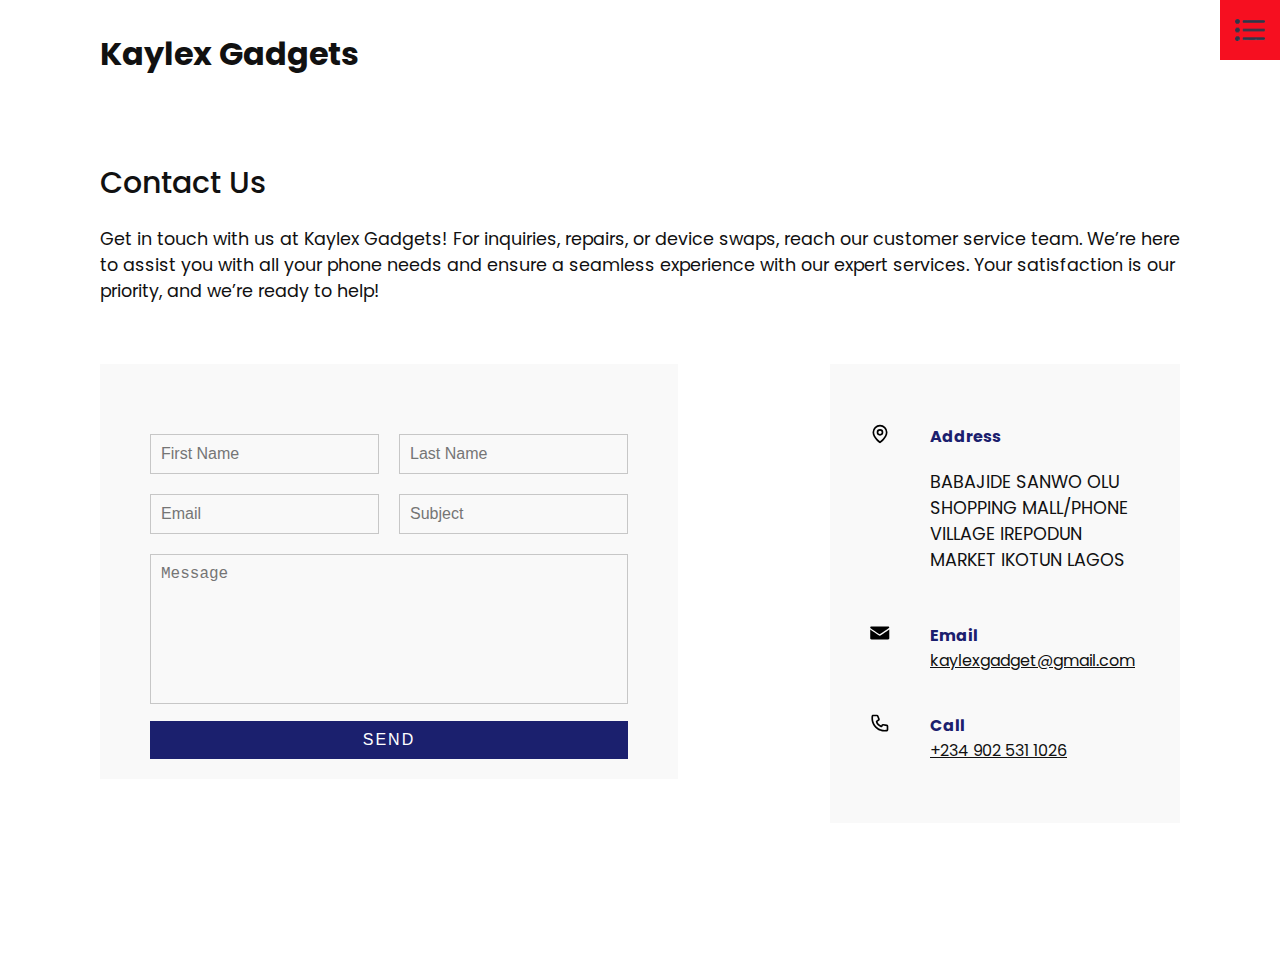
==== contact.html @ 6c5bc541 "first commit" ====
<!DOCTYPE html>
<html lang="en">
  <head>
    <meta charset="UTF-8" />
    <meta name="viewport" content="width=device-width, initial-scale=1.0" />
    <link rel="stylesheet" href="css/style.css" />
    <title>Kaylex Gadgets</title>
  </head>
  <body>
    <header>
      <div class="logo">Kaylex Gadgets</div>
      <div class="toggle"></div>
      <div class="navigation">
        <ul>
          <li><a href="index.html">Home</a></li>
          <li><a href="services.html">Services</a></li>
          <li><a href="work.html">Work</a></li>
          <li><a href="contact.html">Contact</a></li>
        </ul>
        <div class="social-bar">
          <ul>
            <li>
              <a
                href="https://www.tiktok.com/@kaylex_gadget?_t=ZM-8uFKVIPSW0d&_r=1"
              >
                <img src="images/OIP.jfif" target="_blank" alt="" />
              </a>
            </li>
            <li>
              <a href="https://whatsapp.com">
                <img src="images/OIP (1).jfif" target="_blank" alt="" />
              </a>
            </li>
            <li>
              <a
                href="https://www.tiktok.com/@kaylex_gadget?_t=ZM-8uFKVIPSW0d&_r=1"
              >
                <img src="images/download.jfif" target="_blank" alt="" />
              </a>
            </li>
          </ul>
          <a href="kaylexgadget@gmail.com" class="email-icon">
            <img src="images/OIP2.jfif" alt="" />
          </a>
        </div>
      </div>
    </header>

    <section>
      <div class="title">
        <h1>Contact Us</h1>
        <p>
          Get in touch with us at Kaylex Gadgets! For inquiries, repairs, or
          device swaps, reach our customer service team. We’re here to assist
          you with all your phone needs and ensure a seamless experience with
          our expert services. Your satisfaction is our priority, and we’re
          ready to help!
        </p>
      </div>
      <div class="contact">
        <div class="contact-form">
          <form name="contact-form" method="POST" data-netlify="true">
              <div class="row">
                  <div class="input50">
                      <input type="text" name="first-name" placeholder="First Name" />
                  </div>
                  <div class="input50">
                      <input type="text" name="last-name" placeholder="Last Name" />
                  </div>
              </div>
              <div class="row">
                  <div class="input50">
                      <input type="email" name="email" placeholder="Email" />
                  </div>
                  <div class="input50">
                      <input type="text" name="subject" placeholder="Subject" />
                  </div>
              </div>
              <div class="row">
                  <div class="input100">
                      <textarea name="message" placeholder="Message"></textarea>
                  </div>
              </div>
              <div class="row">
                  <div class="input100">
                      <input type="submit" value="Send" />
                  </div>
              </div>
              <!-- Hidden field to specify the form name -->
              <input type="hidden" name="form-name" value="contact-form" />
          </form>
      </div>      

        <div class="contact-info">
            <div class="info-box">
                <img src="images/location.svg" class="contact-icon" alt="">
                <div class="details">
                    <h4>Address</h4>
                    <p>BABAJIDE SANWO OLU SHOPPING MALL/PHONE VILLAGE IREPODUN MARKET IKOTUN LAGOS</p>
                </div>
            </div>
            <div class="info-box">
                <img src="images/email.svg" class="contact-icon" alt="">
                <div class="details">
                    <h4>Email</h4>
                    <a href="mailto:kaylexgadget@gmail.com">kaylexgadget@gmail.com</a>
                </div>
            </div>
            <div class="info-box">
                <img src="images/call.svg" class="contact-icon" alt="">
                <div class="details">
                    <h4>Call</h4>
                    <a href="tel:+234 902 531 1026">+234 902 531 1026</a>
                </div>
            </div>
        </div>
      </div>
    </section>

    <script src="js/script.js"></script>
  </body>
</html>
---- css/style.css ----
@import url('https://fonts.googleapis.com/css2?family=Poppins:wght@200;300;400;500;700;800;900&display=swap');

:root {
    --primary-color: #f60f20;
}

/* BASE STYLES */
* {
    box-sizing: border-box;
    margin: 0;
    padding: 0;
}

html, 
body {
    font-family: 'Poppins', sans-serif;
    color: #111;
}

h1 {
    font-size: 30px;
    font-weight: 500;
}

p{
    margin: 20px 0 10px;
    font-size: 1.1rem;
}

section {
    display: flex;
    flex-direction: column;
    height: 100vh;
    align-items: center;
    padding: 100px;
    margin-top: 60px;
}

section.home {
    flex-direction: row;
    margin-top: 0;
}

/* BUTTON */
.btn {
    cursor: pointer;
    display: inline-block;
    background: var(--primary-color);
    color: #fff;
    text-decoration: none;
    padding: 10px 30px;
    margin: 20px 0;
    border: 0;
}

.btn:hover {
    transform: scale(0.98);
}

.logo {
    position: absolute;
    top: 30px;
    left: 100px;
    font-size: 2rem;
    font-weight: 700;
    z-index: 20;
}

/* TOGGLE */
.toggle {
    position: fixed;
    top: 0;
    right: 0;
    width: 60px;
    height: 60px;
    background: var(--primary-color) url(../images/OIP3.png);
    background-size: 30px;
    background-position: center;
    background-repeat: no-repeat;
    z-index: 20;
    cursor: pointer;
}

.toggle.active {
    background: var(--primary-color) url(../images/OIP4.png);
    background-size: 25px;
    background-position: center;
    background-repeat: no-repeat;
}

/* NAVIGATION */
.navigation {
    position: fixed;
    top: 0;
    left: 100%;
    width: 100%;
    height: 100%;
    background-color: #fff;
    z-index: 15;
    display: flex;
    justify-content: center;
    align-items: center;
}

.navigation.active {
    left: 0;
}

.navigation ul {
    position: relative;
}

.navigation ul li {
    position: relative;
    list-style: none;
    text-align: center;
}

.navigation ul li a {
    font-size: 2.2rem;
    color: #111;
    text-decoration: none;
    font-weight: 300;
}

.navigation ul li a:hover {
    color: var(--primary-color);
}

.navigation .social-bar {
    position: absolute;
    top: 0;
    left: 0;
    width: 60px;
    height: 100%;
    display: flex;
    justify-content: center;
    align-items: center;
}

.navigation .social-bar a {
    display: inline-block;
    transform: scale(0.5);
}

.navigation .email-icon {
    position: absolute;
    bottom: 20px;
    transform: scale(0.5);
}

.social-bar img {
    width: 40px;
    height: 40px;
  }

/* HOMEPAGE */
.home-content {
    position: relative;
    z-index: 10;
    max-width: 600px;
}

.home-img {
    position: absolute;
    bottom: 0;
    right: 0;
    height: 110%;
}

/* SERVICES */
.services {
    margin-top: 40px;
    display: grid;
    grid-template-columns: repeat(3, 1fr);
    gap: 40px;
    text-align: center;
}

.services .service {
    padding: 30px;
}

.services .service:hover {
    box-shadow: 0 10px 30px rgba(0, 0, 0, 0.2);
}

.services .service h2 {
    font-size: 24px;
    font-weight: 500;
    margin-top: 20px;
    color: #1b206e;
}

.services .service .icon img {
    max-width: 100px;
}

/* WORK PAGE */
.portfolio {
    display: flex;
    flex-wrap: wrap;
    justify-content: center;
    margin-top: 20px;
}

.portfolio .item {
    position: relative;
    width: 300px;
    height: 300px;
    margin: 5px;
}

.portfolio .item img {
    width: 100%;
    height: 100%;
}

.portfolio .item .action {
    position: absolute;
    top: 0;
    left: 0;
    width: 100%;
    height: 100%;
    background: rgba(0, 0, 0, 0.8);
    display: flex;
    justify-content: center;
    align-items: center;
    opacity: 0;
    transition: 0.5s;
}

.portfolio .item:hover .action {
    opacity: 1;
}

.portfolio .item .action a {
    display: inline-block;
    color: #fff;
    text-decoration: none;
    border: 1px solid #fff;
    padding: 5px 15px;
}

/* CONTACT */
.contact {
    position: relative;
    width: 100%;
    margin-top: 50px;
    display: flex;
    justify-content: space-between;
    align-items: flex-start;
}

.contact-form {
    position: relative;
    background: #f9f9f9;
    width: calc(100% -400px);
    padding: 60px 40px 20px;
}

.contact-form form {
    width: 100%;
}

.contact-form .row {
    width: 100%;
    display: flex;
}

.contact-form .input50 {
    width: 50%;
    margin: 0 10px;
}

.contact-form .input100 {
    width: 100%;
    margin: 0 10px;
}

.contact-form .row input,
.contact-form .row textarea {
    position: relative;
    border: 1px solid rgba(0, 0, 0, 0.2);
    color: #111;
    background: transparent;
    width: 100%;
    padding: 10px;
    outline: none;
    font-size: 16px;
    font-weight: 300;
    margin: 10px 0;
    resize: none;

}

.contact-form .row textarea {
    height: 150px;
}

.contact-form .row input[type='submit'] {
    background-color: #1b206e;
    color: #fff;
    margin: 0;
    text-transform: uppercase;
    letter-spacing: 2px;
    font-weight: 300;
    border: 0;
    cursor: pointer;
}

.contact-info {
    width: 350px;
    background: #f9f9f9;
    padding: 60px 40px 20px;
}

.contact-info .info-box {
    display: flex;
    align-items: flex-start;
    margin-bottom: 40px;
}

.contact-info .info-box .contact-icon {
    width: 20px;
    margin-right: 40px;
}

.contact-info .info-box .details h4 {
    color: #1b206e;
}

.contact-info .info-box .details p,
.contact-info .info-box .details a {
    color: #111;
}

@media (max-width: 1068px) {
    .home-img {
        display: none;
    }

    .logo {
        top: 10px;
        left: 40px;
        font-size: 1.5rem;
    }

    section {
        padding: 100px 40px;
    }

    .navigation ul li a {
        font-size: 2rem;
    }

    .services {
        grid-template-columns: repeat(2, 1fr);
    }

    .contact {
        flex-direction: column;
    }

    .contact-form {
        width: 100%;
        padding: 30px 30px 20px;
    }

    .contact-form .row {
        flex-direction: column;
    }

    .contact-form .input50,
    .contact-form .input100 {
        width: 100%;
        margin: 0;
    }

    .contact-info {
        width: 100%;
        margin-top: 20px;
        padding: 30px 30px 20px;
    }
}

@media (max-width: 768px) {
    .services {
        grid-template-columns: 1fr;
    }

    .services .service {
        box-shadow: 0 10px 30px rgba(0, 0, 0, 0.2);
    }
}
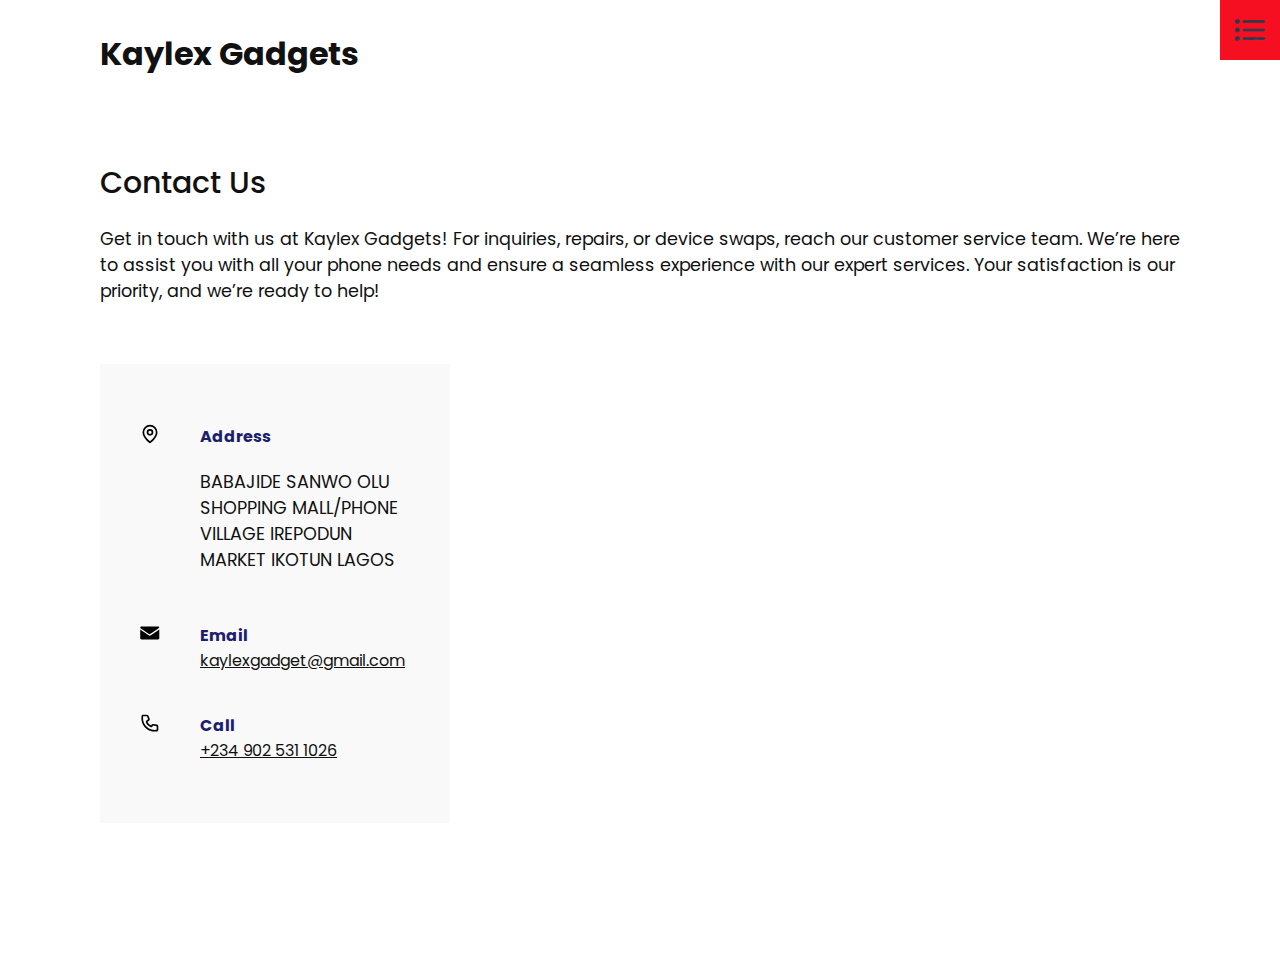
==== commit 019a317b: "Update contact.html" ====
--- a/contact.html
+++ b/contact.html
@@ -57,40 +57,7 @@
           ready to help!
         </p>
       </div>
-      <div class="contact">
-        <div class="contact-form">
-          <form name="contact-form" method="POST" data-netlify="true">
-              <div class="row">
-                  <div class="input50">
-                      <input type="text" name="first-name" placeholder="First Name" />
-                  </div>
-                  <div class="input50">
-                      <input type="text" name="last-name" placeholder="Last Name" />
-                  </div>
-              </div>
-              <div class="row">
-                  <div class="input50">
-                      <input type="email" name="email" placeholder="Email" />
-                  </div>
-                  <div class="input50">
-                      <input type="text" name="subject" placeholder="Subject" />
-                  </div>
-              </div>
-              <div class="row">
-                  <div class="input100">
-                      <textarea name="message" placeholder="Message"></textarea>
-                  </div>
-              </div>
-              <div class="row">
-                  <div class="input100">
-                      <input type="submit" value="Send" />
-                  </div>
-              </div>
-              <!-- Hidden field to specify the form name -->
-              <input type="hidden" name="form-name" value="contact-form" />
-          </form>
-      </div>      
-
+      <div class="contact">    
         <div class="contact-info">
             <div class="info-box">
                 <img src="images/location.svg" class="contact-icon" alt="">
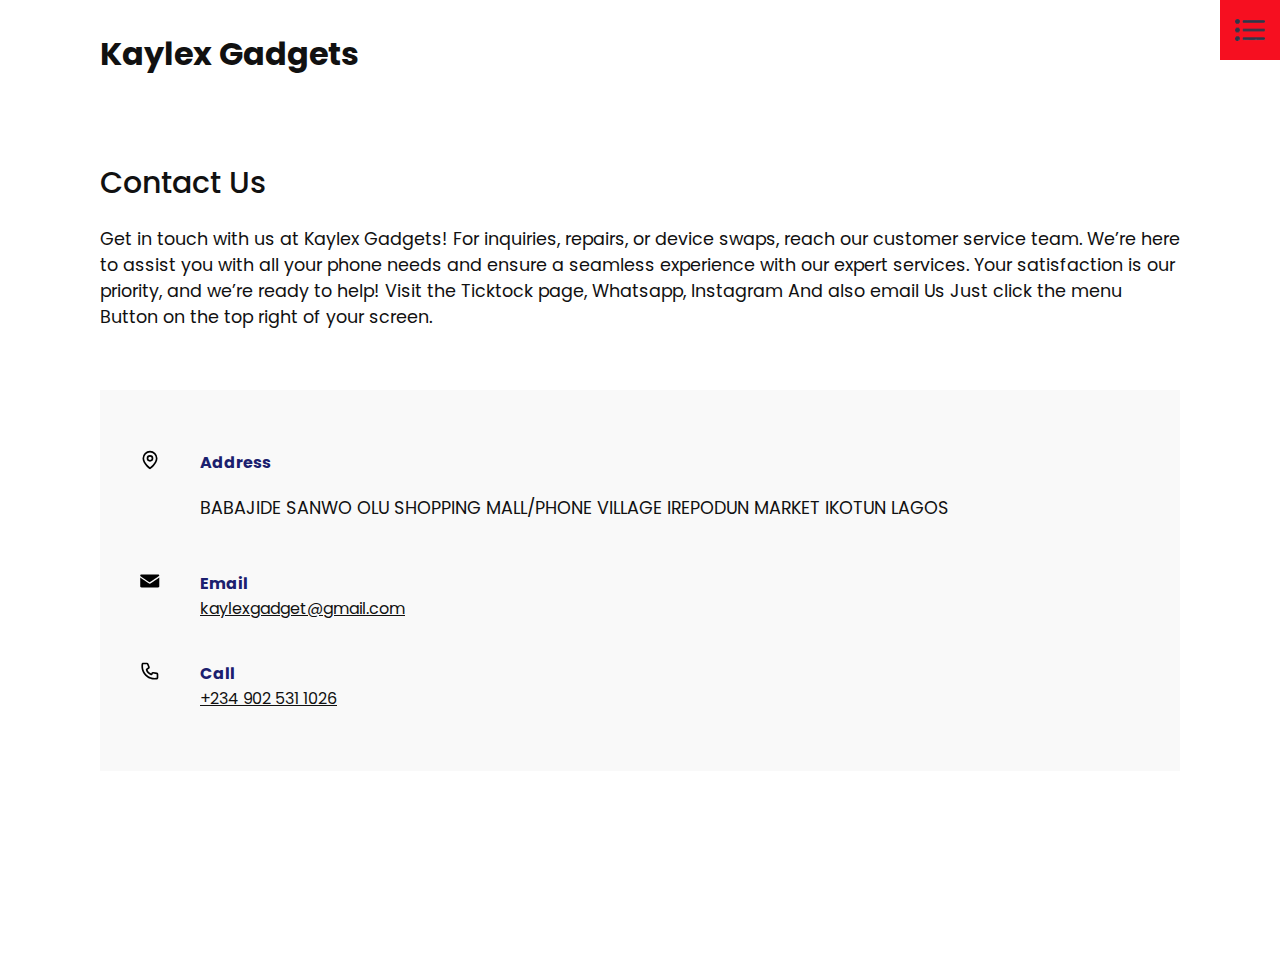
==== commit 67d35e0f: "Update contact.html" ====
--- a/contact.html
+++ b/contact.html
@@ -54,7 +54,8 @@
           device swaps, reach our customer service team. We’re here to assist
           you with all your phone needs and ensure a seamless experience with
           our expert services. Your satisfaction is our priority, and we’re
-          ready to help!
+          ready to help! Visit the Ticktock page, Whatsapp, Instagram And also email
+          Us Just click the menu Button on the top right of your screen.
         </p>
       </div>
       <div class="contact">    
--- a/css/style.css
+++ b/css/style.css
@@ -310,7 +310,7 @@
 }
 
 .contact-info {
-    width: 350px;
+    width: 100%;
     background: #f9f9f9;
     padding: 60px 40px 20px;
 }
